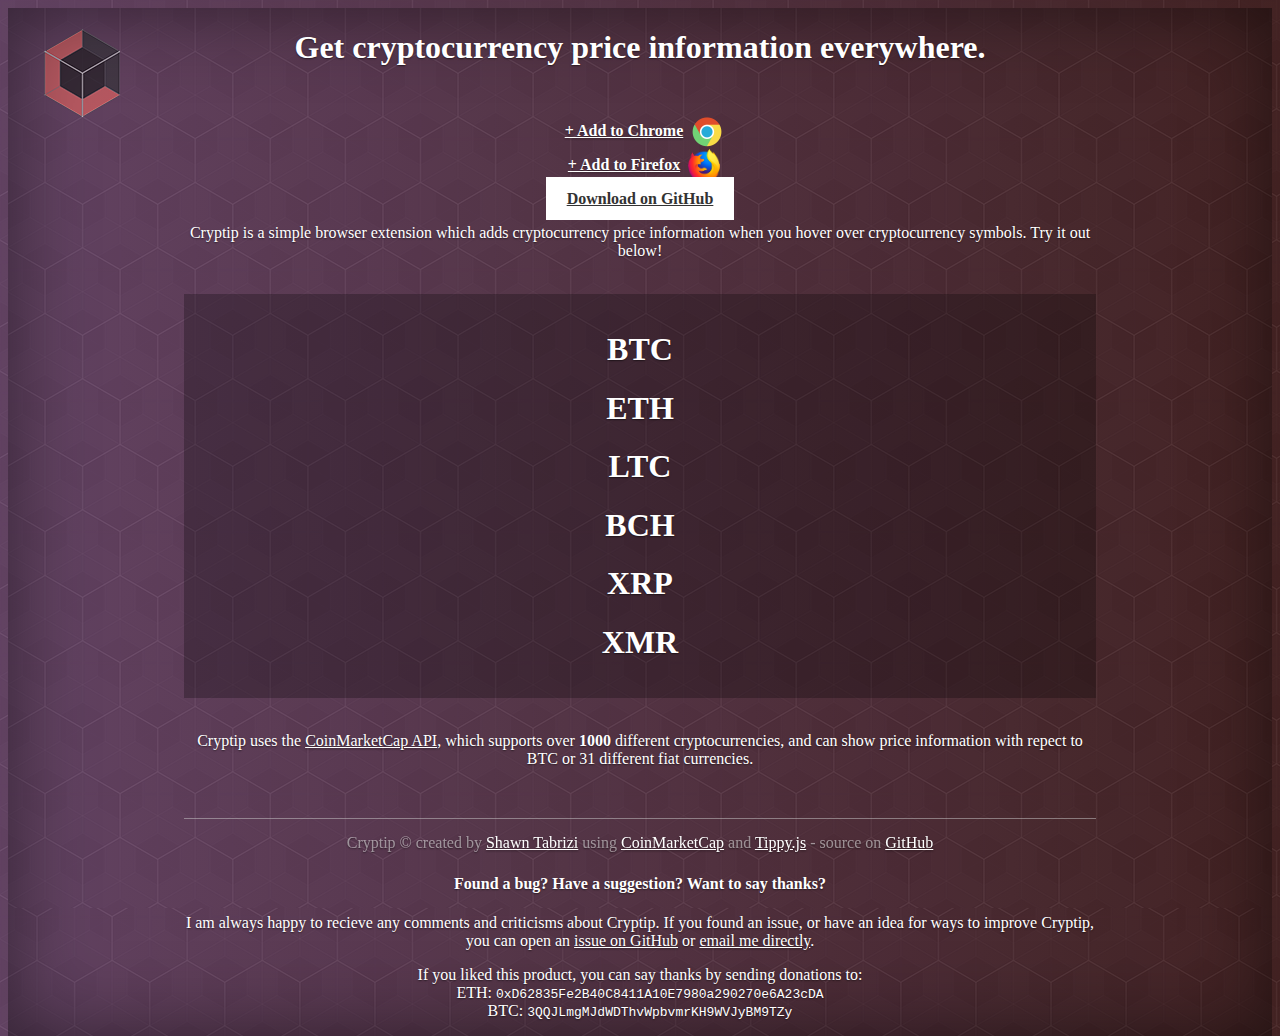
==== index.html @ 74917aac "added website" ====
﻿<!doctype html>
<html lang="en">
<head>
    <meta charset="utf-8">
    <meta name="viewport" content="width=device-width, initial-scale=1, shrink-to-fit=no">
    <meta name="description" content="">
    <meta name="author" content="">
    <link rel="icon" href="./site/img/logo_32.png">
    <title>Cryptip</title>
    <!-- Bootstrap core CSS -->
    <link rel="stylesheet" href="https://maxcdn.bootstrapcdn.com/bootstrap/4.0.0-beta.2/css/bootstrap.min.css" integrity="sha384-PsH8R72JQ3SOdhVi3uxftmaW6Vc51MKb0q5P2rRUpPvrszuE4W1povHYgTpBfshb" crossorigin="anonymous">
    <!-- Custom styles for this template -->
    <link href="./site/css/cover.css" rel="stylesheet" />
    <link href="./site/cryptip.css" rel="stylesheet" />
    <link href="./site/css/tippy.css" rel="stylesheet" />
</head>
<body>
    <div class="site-wrapper">
        <div class="site-wrapper-inner">
            <div class="cover-container">
                <header class="masthead clearfix"></header>
                <main role="main" class="inner cover">
                    <div class="row">
                        <div class="col-12">
                            <h1 class="cover-heading">Get cryptocurrency price information everywhere.</h1>
                            <br />
                            <div class="row">
                                <div class="col-md-4">
                                    <p class="lead">
                                        <a href="#" class="btn btn-lg btn-primary browser-btn">+ Add to Chrome<img class="browser-image" src="./site/img/chrome.ico" /></a>
                                    </p>
                                </div>
                                <div class="col-md-4">
                                    <p class="lead">
                                        <a href="#" class="btn btn-lg btn-warning browser-btn">+ Add to Firefox<img class="browser-image" src="./site/img/firefox.png" /></a>
                                    </p>
                                </div>
                                <div class="col-md-4">
                                    <p class="lead">
                                        <a href="https://github.com/shawntabrizi/cryptip" class="btn btn-lg btn-secondary browser-btn">Download on GitHub</a>
                                    </p>
                                </div>
                            </div>
                            <p class="lead">Cryptip is a simple browser extension which adds cryptocurrency price information when you hover over cryptocurrency symbols. Try it out below!</p>
                        </div>
                    </div>
                    <br />
                    <div class="container test-area rounded">

                        <div class="row">
                            <div class="col-4">
                                <h1>BTC</h1>
                            </div>
                            <div class="col-4">
                                <h1>ETH</h1>
                            </div>
                            <div class="col-4">
                                <h1>LTC</h1>
                            </div>
                            <div class="col-4">
                                <h1>BCH</h1>
                            </div>
                            <div class="col-4">
                                <h1>XRP</h1>
                            </div>
                            <div class="col-4">
                                <h1>XMR</h1>
                            </div>
                        </div>
                    </div>
                    <br />
                    <div class="row">
                        <div class="col-12">
                            <p class="lead">Cryptip uses the <a href="https://coinmarketcap.com/api/">CoinMarketCap API</a>, which supports over <b>1000</b> different cryptocurrencies, and can show price information with repect to BTC or 31 different fiat currencies.</p>
                        </div>
                    </div>
                    <br />
                    <hr />
                    <br />
                    <div class="row">
                        <div class="col-12">
                            <h4>Found a bug? Have a suggestion? Want to say thanks?</h4>
                        </div>
                        <div class="col-12">
                            <p>I am always happy to recieve any comments and criticisms about Cryptip. If you found an issue, or have an idea for ways to improve Cryptip, you can open an <a href="https://github.com/shawntabrizi/cryptip/issues">issue on GitHub</a> or <a href="mailto:shawntabrizi@gmail.com?Subject=Cryptip%20Feedback">email me directly</a>.</p>
                            <p>
                                If you liked this product, you can say thanks by sending donations to:<br />

                                ETH: <code>0xD62835Fe2B40C8411A10E7980a290270e6A23cDA</code><br />

                                BTC: <code>3QQJLmgMJdWDThvWpbvmrKH9WVJyBM9TZy</code>
                            </p>
                        </div>
                    </div>
                </main>
                <footer class="mastfoot">
                    <div class="inner">
                        <p>Cryptip &#169; created by <a href="http://shawntabrizi.com/">Shawn Tabrizi</a> using <a href="https://coinmarketcap.com/">CoinMarketCap</a> and <a href="https://atomiks.github.io/tippyjs/">Tippy.js</a> - source on <a href="https://github.com/shawntabrizi/cryptip">GitHub</a></p>
                    </div>
                </footer>
            </div>
        </div>
    </div>
    <!-- Bootstrap core JavaScript
    ================================================== -->
    <!-- Placed at the end of the document so the pages load faster -->
    <script src="https://code.jquery.com/jquery-3.2.1.slim.min.js" integrity="sha384-KJ3o2DKtIkvYIK3UENzmM7KCkRr/rE9/Qpg6aAZGJwFDMVNA/GpGFF93hXpG5KkN" crossorigin="anonymous"></script>
    <script src="https://cdnjs.cloudflare.com/ajax/libs/popper.js/1.12.3/umd/popper.min.js" integrity="sha384-vFJXuSJphROIrBnz7yo7oB41mKfc8JzQZiCq4NCceLEaO4IHwicKwpJf9c9IpFgh" crossorigin="anonymous"></script>
    <script src="https://maxcdn.bootstrapcdn.com/bootstrap/4.0.0-beta.2/js/bootstrap.min.js" integrity="sha384-alpBpkh1PFOepccYVYDB4do5UnbKysX5WZXm3XxPqe5iKTfUKjNkCk9SaVuEZflJ" crossorigin="anonymous"></script>
    <script src="./site/js/tippy.standalone.min.js"></script>
    <script src="./webextension/content.js"></script>
</body>
</html>
---- site/css/cover.css ----
/*
 * Globals
 */

/* Links */
a,
a:focus,
a:hover {
  color: #fff;
}

/* Custom default button */
.btn-secondary,
.btn-secondary:hover,
.btn-secondary:focus {
  color: #333;
  text-shadow: none; /* Prevent inheritance from `body` */
  background-color: #fff;
  border: .05rem solid #fff;
}


/*
 * Base structure
 */

html,
body {
  height: 100%;
  background-color: #333;
}
body {
  color: #fff;
  text-align: center;
  text-shadow: 0 .05rem .1rem rgba(0,0,0,.5);
}

/* Extra markup and styles for table-esque vertical and horizontal centering */
.site-wrapper {
  display: table;
  width: 100%;
  height: 100%; /* For at least Firefox */
  min-height: 100%;
  box-shadow: inset 0 0 5rem rgba(0,0,0,.5);
}
.site-wrapper-inner {
  display: table-cell;
  vertical-align: top;
}
.cover-container {
  margin-right: auto;
  margin-left: auto;
}

/* Padding for spacing */
.inner {
  padding: 2rem;
}


/*
 * Header
 */

.masthead {
  margin-bottom: 2rem;
}

.masthead-brand {
  margin-bottom: 0;
}

.nav-masthead .nav-link {
  padding: .25rem 0;
  font-weight: 700;
  color: rgba(255,255,255,.5);
  background-color: transparent;
  border-bottom: .25rem solid transparent;
}

.nav-masthead .nav-link:hover,
.nav-masthead .nav-link:focus {
  border-bottom-color: rgba(255,255,255,.25);
}

.nav-masthead .nav-link + .nav-link {
  margin-left: 1rem;
}

.nav-masthead .active {
  color: #fff;
  border-bottom-color: #fff;
}

@media (min-width: 48em) {
  .masthead-brand {
    float: left;
  }
  .nav-masthead {
    float: right;
  }
}


/*
 * Cover
 */

.cover {
  padding: 0 1.5rem;
}
.cover .btn-lg {
  padding: .75rem 1.25rem;
  font-weight: 700;
}


/*
 * Footer
 */

.mastfoot {
  color: rgba(255,255,255,.5);
}


/*
 * Affix and center
 */

@media (min-width: 40em) {
  /* Pull out the header and footer */
  .masthead {
    position: fixed;
    top: 0;
  }
  .mastfoot {
    position: fixed;
    bottom: 0;
  }

  /* Start the vertical centering */
  .site-wrapper-inner {
    vertical-align: middle;
  }

  /* Handle the widths */
  .masthead,
  .mastfoot,
  .cover-container {
    width: 100%; /* Must be percentage or pixels for horizontal alignment */
  }
}

@media (min-width: 62em) {
  .masthead,
  .mastfoot,
  .cover-container {
    width: 42rem;
  }
}
---- site/cryptip.css ----
html,
body {
    background: url('./img/background_2.png') repeat, url('./img/background_1.png') no-repeat, linear-gradient(to left, #442222, #664466);
}

.test-area {
    background-color: rgba(0,0,0,.25);
    padding: 1em;
}



.nav-masthead {
    float: right;
}

.masthead-brand {
    float: left;
    padding-left: 100px;
    font-size: 3em;
}

.browser-image {
    width: 2em;
    margin-left: .5em;
    margin-top: -1em;
    margin-bottom: -.75em;
    margin-right: -.5em;
}
.browser-btn {
    width: 12em;
}

hr {
    display: block;
    height: 1px;
    border: 0;
    border-top: 1px solid #ccc;
    margin: 1em 0;
    padding: 0; 
    opacity: .5
}


@media (max-width: 48em) {
    .cover {
        margin-top: 120px;
    }
    .mastfoot {
        position: initial;
    }
}

@media (min-width: 62em) {
    .masthead,
    .mastfoot,
    .cover-container {
        width: 60rem;
    }

}
---- site/css/tippy.css ----
.tippy-touch{cursor:pointer!important}.tippy-notransition{-webkit-transition:none!important;transition:none!important}.tippy-popper{max-width:350px;-webkit-perspective:700px;perspective:700px;z-index:9999;outline:0;-webkit-transition-timing-function:cubic-bezier(.165,.84,.44,1);transition-timing-function:cubic-bezier(.165,.84,.44,1);pointer-events:none}.tippy-popper[data-html]{max-width:96%;max-width:calc(100% - 20px)}.tippy-popper[x-placement^=top] .tippy-backdrop{border-radius:40% 40% 0 0}.tippy-popper[x-placement^=top] .tippy-roundarrow{width:23px;height:23px;fill:#333;bottom:-15px;margin:0 6px}.tippy-popper[x-placement^=top] .tippy-roundarrow svg{-webkit-transform:rotate(180deg);transform:rotate(180deg)}.tippy-popper[x-placement^=top] .tippy-arrow{border-top:7px solid #333;border-right:7px solid transparent;border-left:7px solid transparent;bottom:-7px;margin:0 7px}.tippy-popper[x-placement^=top] .tippy-backdrop{-webkit-transform-origin:0 100%;transform-origin:0 100%}.tippy-popper[x-placement^=top] .tippy-backdrop[data-state=visible]{-webkit-transform:scale(5.5) translate(-50%,25%);transform:scale(5.5) translate(-50%,25%);opacity:1}.tippy-popper[x-placement^=top] .tippy-backdrop[data-state=hidden]{-webkit-transform:scale(1) translate(-50%,25%);transform:scale(1) translate(-50%,25%);opacity:0}.tippy-popper[x-placement^=top] [data-animation=shift-toward][data-state=visible]{opacity:1;-webkit-transform:translateY(-10px);transform:translateY(-10px)}.tippy-popper[x-placement^=top] [data-animation=shift-toward][data-state=hidden]{opacity:0;-webkit-transform:translateY(-20px);transform:translateY(-20px)}.tippy-popper[x-placement^=top] [data-animation=perspective]{-webkit-transform-origin:bottom;transform-origin:bottom}.tippy-popper[x-placement^=top] [data-animation=perspective][data-state=visible]{opacity:1;-webkit-transform:translateY(-10px) rotateX(0);transform:translateY(-10px) rotateX(0)}.tippy-popper[x-placement^=top] [data-animation=perspective][data-state=hidden]{opacity:0;-webkit-transform:translateY(0) rotateX(90deg);transform:translateY(0) rotateX(90deg)}.tippy-popper[x-placement^=top] [data-animation=fade][data-state=visible]{opacity:1;-webkit-transform:translateY(-10px);transform:translateY(-10px)}.tippy-popper[x-placement^=top] [data-animation=fade][data-state=hidden]{opacity:0;-webkit-transform:translateY(-10px);transform:translateY(-10px)}.tippy-popper[x-placement^=top] [data-animation=shift-away][data-state=visible]{opacity:1;-webkit-transform:translateY(-10px);transform:translateY(-10px)}.tippy-popper[x-placement^=top] [data-animation=shift-away][data-state=hidden]{opacity:0;-webkit-transform:translateY(0);transform:translateY(0)}.tippy-popper[x-placement^=top] [data-animation=scale][data-state=visible]{opacity:1;-webkit-transform:translateY(-10px) scale(1);transform:translateY(-10px) scale(1)}.tippy-popper[x-placement^=top] [data-animation=scale][data-state=hidden]{opacity:0;-webkit-transform:translateY(0) scale(0);transform:translateY(0) scale(0)}.tippy-popper[x-placement^=bottom] .tippy-backdrop{border-radius:0 0 30% 30%}.tippy-popper[x-placement^=bottom] .tippy-roundarrow{width:23px;height:23px;fill:#333;top:-15px;margin:0 6px}.tippy-popper[x-placement^=bottom] .tippy-roundarrow svg{-webkit-transform:rotate(0);transform:rotate(0)}.tippy-popper[x-placement^=bottom] .tippy-arrow{border-bottom:7px solid #333;border-right:7px solid transparent;border-left:7px solid transparent;top:-7px;margin:0 7px}.tippy-popper[x-placement^=bottom] .tippy-backdrop{-webkit-transform-origin:0 -100%;transform-origin:0 -100%}.tippy-popper[x-placement^=bottom] .tippy-backdrop[data-state=visible]{-webkit-transform:scale(5.5) translate(-50%,-125%);transform:scale(5.5) translate(-50%,-125%);opacity:1}.tippy-popper[x-placement^=bottom] .tippy-backdrop[data-state=hidden]{-webkit-transform:scale(1) translate(-50%,-125%);transform:scale(1) translate(-50%,-125%);opacity:0}.tippy-popper[x-placement^=bottom] [data-animation=shift-toward][data-state=visible]{opacity:1;-webkit-transform:translateY(10px);transform:translateY(10px)}.tippy-popper[x-placement^=bottom] [data-animation=shift-toward][data-state=hidden]{opacity:0;-webkit-transform:translateY(20px);transform:translateY(20px)}.tippy-popper[x-placement^=bottom] [data-animation=perspective]{-webkit-transform-origin:top;transform-origin:top}.tippy-popper[x-placement^=bottom] [data-animation=perspective][data-state=visible]{opacity:1;-webkit-transform:translateY(10px) rotateX(0);transform:translateY(10px) rotateX(0)}.tippy-popper[x-placement^=bottom] [data-animation=perspective][data-state=hidden]{opacity:0;-webkit-transform:translateY(0) rotateX(-90deg);transform:translateY(0) rotateX(-90deg)}.tippy-popper[x-placement^=bottom] [data-animation=fade][data-state=visible]{opacity:1;-webkit-transform:translateY(10px);transform:translateY(10px)}.tippy-popper[x-placement^=bottom] [data-animation=fade][data-state=hidden]{opacity:0;-webkit-transform:translateY(10px);transform:translateY(10px)}.tippy-popper[x-placement^=bottom] [data-animation=shift-away][data-state=visible]{opacity:1;-webkit-transform:translateY(10px);transform:translateY(10px)}.tippy-popper[x-placement^=bottom] [data-animation=shift-away][data-state=hidden]{opacity:0;-webkit-transform:translateY(0);transform:translateY(0)}.tippy-popper[x-placement^=bottom] [data-animation=scale][data-state=visible]{opacity:1;-webkit-transform:translateY(10px) scale(1);transform:translateY(10px) scale(1)}.tippy-popper[x-placement^=bottom] [data-animation=scale][data-state=hidden]{opacity:0;-webkit-transform:translateY(0) scale(0);transform:translateY(0) scale(0)}.tippy-popper[x-placement^=left] .tippy-backdrop{border-radius:30% 0 0 30%}.tippy-popper[x-placement^=left] .tippy-roundarrow{width:23px;height:23px;fill:#333;right:-15px;margin:4px 0}.tippy-popper[x-placement^=left] .tippy-roundarrow svg{-webkit-transform:rotate(90deg);transform:rotate(90deg)}.tippy-popper[x-placement^=left] .tippy-arrow{border-left:7px solid #333;border-top:7px solid transparent;border-bottom:7px solid transparent;right:-7px;margin:4px 0}.tippy-popper[x-placement^=left] .tippy-backdrop{-webkit-transform-origin:100% 0;transform-origin:100% 0}.tippy-popper[x-placement^=left] .tippy-backdrop[data-state=visible]{-webkit-transform:scale(5.5) translate(33%,-50%);transform:scale(5.5) translate(33%,-50%);opacity:1}.tippy-popper[x-placement^=left] .tippy-backdrop[data-state=hidden]{-webkit-transform:scale(1.5) translate(33%,-50%);transform:scale(1.5) translate(33%,-50%);opacity:0}.tippy-popper[x-placement^=left] [data-animation=shift-toward][data-state=visible]{opacity:1;-webkit-transform:translateX(-10px);transform:translateX(-10px)}.tippy-popper[x-placement^=left] [data-animation=shift-toward][data-state=hidden]{opacity:0;-webkit-transform:translateX(-20px);transform:translateX(-20px)}.tippy-popper[x-placement^=left] [data-animation=perspective]{-webkit-transform-origin:right;transform-origin:right}.tippy-popper[x-placement^=left] [data-animation=perspective][data-state=visible]{opacity:1;-webkit-transform:translateX(-10px) rotateY(0);transform:translateX(-10px) rotateY(0)}.tippy-popper[x-placement^=left] [data-animation=perspective][data-state=hidden]{opacity:0;-webkit-transform:translateX(0) rotateY(-90deg);transform:translateX(0) rotateY(-90deg)}.tippy-popper[x-placement^=left] [data-animation=fade][data-state=visible]{opacity:1;-webkit-transform:translateX(-10px);transform:translateX(-10px)}.tippy-popper[x-placement^=left] [data-animation=fade][data-state=hidden]{opacity:0;-webkit-transform:translateX(-10px);transform:translateX(-10px)}.tippy-popper[x-placement^=left] [data-animation=shift-away][data-state=visible]{opacity:1;-webkit-transform:translateX(-10px);transform:translateX(-10px)}.tippy-popper[x-placement^=left] [data-animation=shift-away][data-state=hidden]{opacity:0;-webkit-transform:translateX(0);transform:translateX(0)}.tippy-popper[x-placement^=left] [data-animation=scale][data-state=visible]{opacity:1;-webkit-transform:translateX(-10px) scale(1);transform:translateX(-10px) scale(1)}.tippy-popper[x-placement^=left] [data-animation=scale][data-state=hidden]{opacity:0;-webkit-transform:translateX(0) scale(0);transform:translateX(0) scale(0)}.tippy-popper[x-placement^=right] .tippy-backdrop{border-radius:0 30% 30% 0}.tippy-popper[x-placement^=right] .tippy-roundarrow{width:23px;height:23px;fill:#333;left:-15px;margin:4px 0}.tippy-popper[x-placement^=right] .tippy-roundarrow svg{-webkit-transform:rotate(-90deg);transform:rotate(-90deg)}.tippy-popper[x-placement^=right] .tippy-arrow{border-right:7px solid #333;border-top:7px solid transparent;border-bottom:7px solid transparent;left:-7px;margin:4px 0}.tippy-popper[x-placement^=right] .tippy-backdrop{-webkit-transform-origin:-100% 0;transform-origin:-100% 0}.tippy-popper[x-placement^=right] .tippy-backdrop[data-state=visible]{-webkit-transform:scale(5.5) translate(-133%,-50%);transform:scale(5.5) translate(-133%,-50%);opacity:1}.tippy-popper[x-placement^=right] .tippy-backdrop[data-state=hidden]{-webkit-transform:scale(1.5) translate(-133%,-50%);transform:scale(1.5) translate(-133%,-50%);opacity:0}.tippy-popper[x-placement^=right] [data-animation=shift-toward][data-state=visible]{opacity:1;-webkit-transform:translateX(10px);transform:translateX(10px)}.tippy-popper[x-placement^=right] [data-animation=shift-toward][data-state=hidden]{opacity:0;-webkit-transform:translateX(20px);transform:translateX(20px)}.tippy-popper[x-placement^=right] [data-animation=perspective]{-webkit-transform-origin:left;transform-origin:left}.tippy-popper[x-placement^=right] [data-animation=perspective][data-state=visible]{opacity:1;-webkit-transform:translateX(10px) rotateY(0);transform:translateX(10px) rotateY(0)}.tippy-popper[x-placement^=right] [data-animation=perspective][data-state=hidden]{opacity:0;-webkit-transform:translateX(0) rotateY(90deg);transform:translateX(0) rotateY(90deg)}.tippy-popper[x-placement^=right] [data-animation=fade][data-state=visible]{opacity:1;-webkit-transform:translateX(10px);transform:translateX(10px)}.tippy-popper[x-placement^=right] [data-animation=fade][data-state=hidden]{opacity:0;-webkit-transform:translateX(10px);transform:translateX(10px)}.tippy-popper[x-placement^=right] [data-animation=shift-away][data-state=visible]{opacity:1;-webkit-transform:translateX(10px);transform:translateX(10px)}.tippy-popper[x-placement^=right] [data-animation=shift-away][data-state=hidden]{opacity:0;-webkit-transform:translateX(0);transform:translateX(0)}.tippy-popper[x-placement^=right] [data-animation=scale][data-state=visible]{opacity:1;-webkit-transform:translateX(10px) scale(1);transform:translateX(10px) scale(1)}.tippy-popper[x-placement^=right] [data-animation=scale][data-state=hidden]{opacity:0;-webkit-transform:translateX(0) scale(0);transform:translateX(0) scale(0)}.tippy-tooltip{position:relative;color:#fff;border-radius:4px;font-size:.9rem;padding:.3rem .6rem;text-align:center;will-change:transform;-webkit-font-smoothing:antialiased;-moz-osx-font-smoothing:grayscale;background-color:#333}.tippy-tooltip[data-size=small]{padding:.2rem .4rem;font-size:.75rem}.tippy-tooltip[data-size=large]{padding:.4rem .8rem;font-size:1rem}.tippy-tooltip[data-animatefill]{overflow:hidden;background-color:transparent}.tippy-tooltip[data-animatefill] .tippy-content{-webkit-transition:-webkit-clip-path cubic-bezier(.46,.1,.52,.98);transition:-webkit-clip-path cubic-bezier(.46,.1,.52,.98);transition:clip-path cubic-bezier(.46,.1,.52,.98);transition:clip-path cubic-bezier(.46,.1,.52,.98),-webkit-clip-path cubic-bezier(.46,.1,.52,.98)}.tippy-tooltip[data-interactive]{pointer-events:auto}.tippy-tooltip[data-inertia][data-state=visible]{-webkit-transition-timing-function:cubic-bezier(.53,2,.36,.85);transition-timing-function:cubic-bezier(.53,2,.36,.85)}.tippy-tooltip[data-inertia][data-state=hidden]{-webkit-transition-timing-function:ease;transition-timing-function:ease}.tippy-arrow,.tippy-roundarrow{position:absolute;width:0;height:0}.tippy-backdrop{position:absolute;will-change:transform;background-color:#333;border-radius:50%;width:26%;left:50%;top:50%;z-index:-1;-webkit-transition:all cubic-bezier(.46,.1,.52,.98);transition:all cubic-bezier(.46,.1,.52,.98);-webkit-backface-visibility:hidden;backface-visibility:hidden}.tippy-backdrop:after{content:"";float:left;padding-top:100%}body:not(.tippy-touch) .tippy-tooltip[data-animatefill][data-state=visible] .tippy-content{-webkit-clip-path:ellipse(100% 100% at 50% 50%);clip-path:ellipse(100% 100% at 50% 50%)}body:not(.tippy-touch) .tippy-tooltip[data-animatefill][data-state=hidden] .tippy-content{-webkit-clip-path:ellipse(5% 50% at 50% 50%);clip-path:ellipse(5% 50% at 50% 50%)}body:not(.tippy-touch) .tippy-popper[x-placement=right] .tippy-tooltip[data-animatefill][data-state=visible] .tippy-content{-webkit-clip-path:ellipse(135% 100% at 0 50%);clip-path:ellipse(135% 100% at 0 50%)}body:not(.tippy-touch) .tippy-popper[x-placement=right] .tippy-tooltip[data-animatefill][data-state=hidden] .tippy-content{-webkit-clip-path:ellipse(25% 100% at 0 50%);clip-path:ellipse(25% 100% at 0 50%)}body:not(.tippy-touch) .tippy-popper[x-placement=left] .tippy-tooltip[data-animatefill][data-state=visible] .tippy-content{-webkit-clip-path:ellipse(135% 100% at 100% 50%);clip-path:ellipse(135% 100% at 100% 50%)}body:not(.tippy-touch) .tippy-popper[x-placement=left] .tippy-tooltip[data-animatefill][data-state=hidden] .tippy-content{-webkit-clip-path:ellipse(25% 100% at 100% 50%);clip-path:ellipse(25% 100% at 100% 50%)}@media (max-width:360px){.tippy-popper{max-width:96%;max-width:calc(100% - 20px)}}
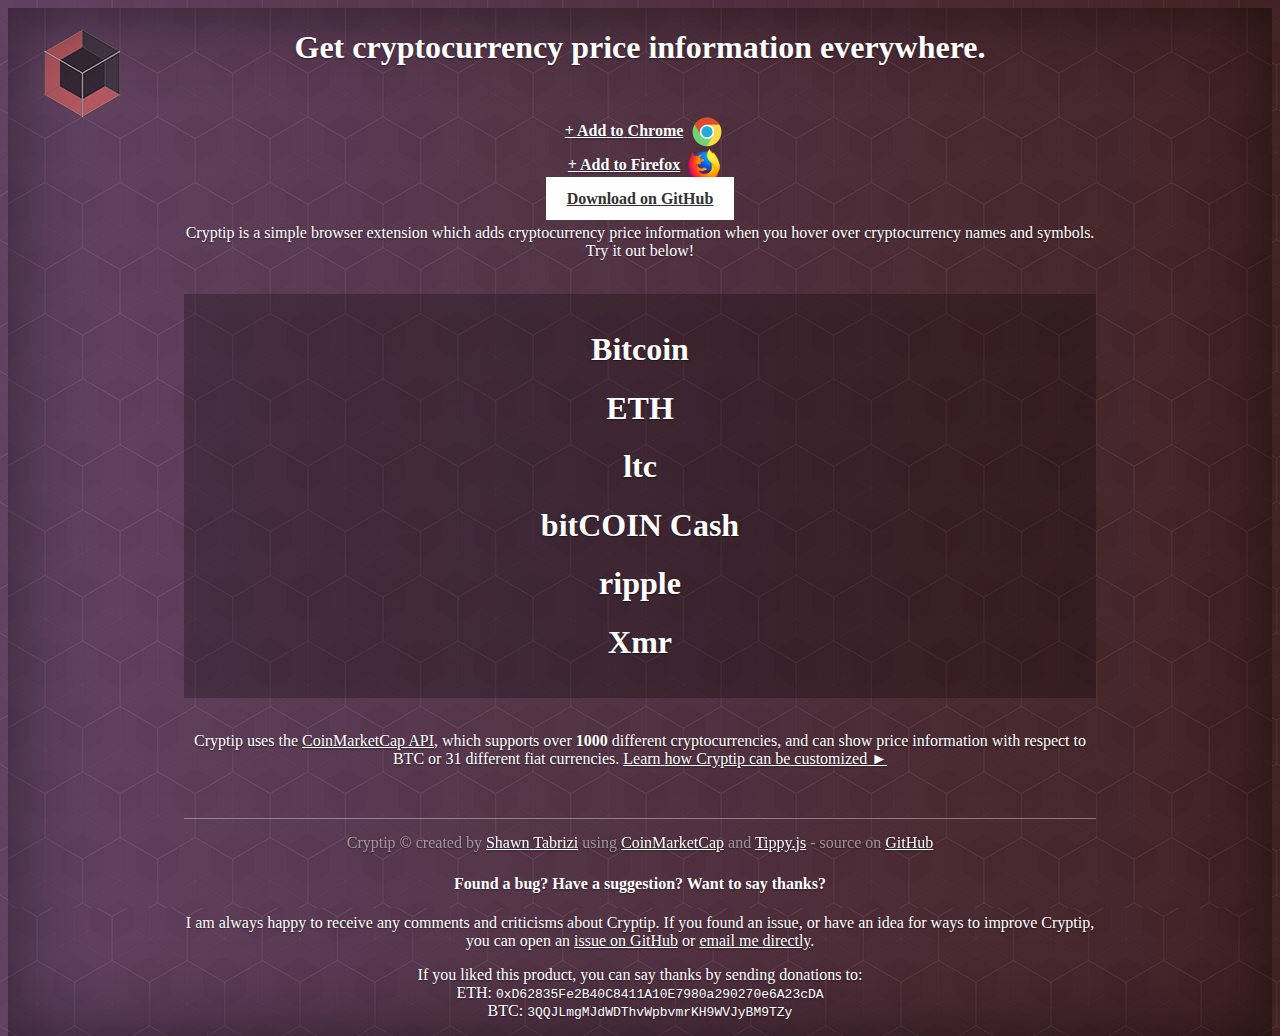
==== commit 7ae670d9: "updating firefox link" ====
--- a/index.html
+++ b/index.html
@@ -27,12 +27,12 @@
                             <div class="row">
                                 <div class="col-md-4">
                                     <p class="lead">
-                                        <a href="#" class="btn btn-lg btn-primary browser-btn">+ Add to Chrome<img class="browser-image" src="./site/img/chrome.ico" /></a>
+                                        <a href="https://chrome.google.com/webstore/detail/cryptip/jealocndbhbngpamfjehlfcondjkiknp" class="btn btn-lg btn-primary browser-btn">+ Add to Chrome<img class="browser-image" src="./site/img/chrome.ico" /></a>
                                     </p>
                                 </div>
                                 <div class="col-md-4">
                                     <p class="lead">
-                                        <a href="#" class="btn btn-lg btn-warning browser-btn">+ Add to Firefox<img class="browser-image" src="./site/img/firefox.png" /></a>
+                                        <a href="https://addons.mozilla.org/en-US/firefox/addon/cryptip/" class="btn btn-lg btn-warning browser-btn">+ Add to Firefox<img class="browser-image" src="./site/img/firefox.png" /></a>
                                     </p>
                                 </div>
                                 <div class="col-md-4">
@@ -41,7 +41,7 @@
                                     </p>
                                 </div>
                             </div>
-                            <p class="lead">Cryptip is a simple browser extension which adds cryptocurrency price information when you hover over cryptocurrency symbols. Try it out below!</p>
+                            <p class="lead">Cryptip is a simple browser extension which adds cryptocurrency price information when you hover over cryptocurrency names and symbols. Try it out below!</p>
                         </div>
                     </div>
                     <br />
@@ -49,29 +49,29 @@
 
                         <div class="row">
                             <div class="col-4">
-                                <h1>BTC</h1>
+                                <h1>Bitcoin</h1>
                             </div>
                             <div class="col-4">
                                 <h1>ETH</h1>
                             </div>
                             <div class="col-4">
-                                <h1>LTC</h1>
+                                <h1>ltc</h1>
                             </div>
                             <div class="col-4">
-                                <h1>BCH</h1>
+                                <h1>bitCOIN Cash</h1>
                             </div>
                             <div class="col-4">
-                                <h1>XRP</h1>
+                                <h1>ripple</h1>
                             </div>
                             <div class="col-4">
-                                <h1>XMR</h1>
+                                <h1>Xmr</h1>
                             </div>
                         </div>
                     </div>
                     <br />
                     <div class="row">
                         <div class="col-12">
-                            <p class="lead">Cryptip uses the <a href="https://coinmarketcap.com/api/">CoinMarketCap API</a>, which supports over <b>1000</b> different cryptocurrencies, and can show price information with repect to BTC or 31 different fiat currencies.</p>
+                            <p class="lead">Cryptip uses the <a href="https://coinmarketcap.com/api/">CoinMarketCap API</a>, which supports over <b>1000</b> different cryptocurrencies, and can show price information with respect to BTC or 31 different fiat currencies. <a href="https://github.com/shawntabrizi/cryptip/blob/master/README.md">Learn how Cryptip can be customized &#9658;</a></p>
                         </div>
                     </div>
                     <br />
@@ -82,7 +82,7 @@
                             <h4>Found a bug? Have a suggestion? Want to say thanks?</h4>
                         </div>
                         <div class="col-12">
-                            <p>I am always happy to recieve any comments and criticisms about Cryptip. If you found an issue, or have an idea for ways to improve Cryptip, you can open an <a href="https://github.com/shawntabrizi/cryptip/issues">issue on GitHub</a> or <a href="mailto:shawntabrizi@gmail.com?Subject=Cryptip%20Feedback">email me directly</a>.</p>
+                            <p>I am always happy to receive any comments and criticisms about Cryptip. If you found an issue, or have an idea for ways to improve Cryptip, you can open an <a href="https://github.com/shawntabrizi/cryptip/issues">issue on GitHub</a> or <a href="mailto:shawntabrizi@gmail.com?Subject=Cryptip%20Feedback">email me directly</a>.</p>
                             <p>
                                 If you liked this product, you can say thanks by sending donations to:<br />
 
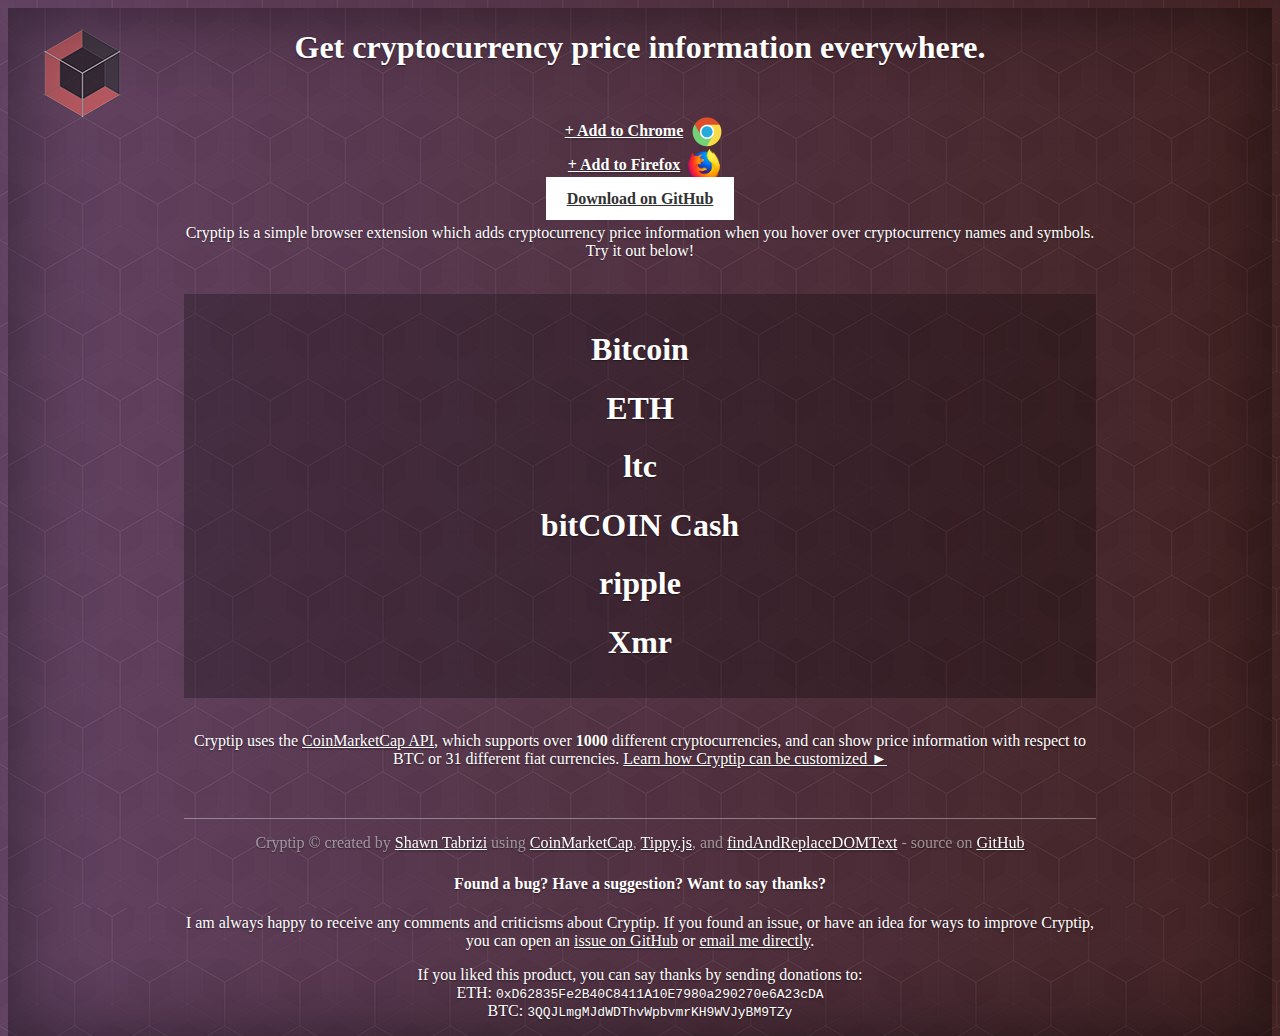
==== commit 8148385f: "add credit to findAndReplaceDOMText" ====
--- a/index.html
+++ b/index.html
@@ -48,22 +48,22 @@
                     <div class="container test-area rounded">
 
                         <div class="row">
-                            <div class="col-4">
+                            <div class="col-sm-4">
                                 <h1>Bitcoin</h1>
                             </div>
-                            <div class="col-4">
+                            <div class="col-sm-4">
                                 <h1>ETH</h1>
                             </div>
-                            <div class="col-4">
+                            <div class="col-sm-4">
                                 <h1>ltc</h1>
                             </div>
-                            <div class="col-4">
+                            <div class="col-sm-4">
                                 <h1>bitCOIN Cash</h1>
                             </div>
-                            <div class="col-4">
+                            <div class="col-sm-4">
                                 <h1>ripple</h1>
                             </div>
-                            <div class="col-4">
+                            <div class="col-sm-4">
                                 <h1>Xmr</h1>
                             </div>
                         </div>
@@ -95,7 +95,7 @@
                 </main>
                 <footer class="mastfoot">
                     <div class="inner">
-                        <p>Cryptip &#169; created by <a href="http://shawntabrizi.com/">Shawn Tabrizi</a> using <a href="https://coinmarketcap.com/">CoinMarketCap</a> and <a href="https://atomiks.github.io/tippyjs/">Tippy.js</a> - source on <a href="https://github.com/shawntabrizi/cryptip">GitHub</a></p>
+                        <p>Cryptip &#169; created by <a href="http://shawntabrizi.com/">Shawn Tabrizi</a> using <a href="https://coinmarketcap.com/">CoinMarketCap</a>, <a href="https://atomiks.github.io/tippyjs/">Tippy.js</a>, and <a href="https://github.com/padolsey/findAndReplaceDOMText">findAndReplaceDOMText</a> - source on <a href="https://github.com/shawntabrizi/cryptip">GitHub</a></p>
                     </div>
                 </footer>
             </div>
@@ -107,7 +107,9 @@
     <script src="https://code.jquery.com/jquery-3.2.1.slim.min.js" integrity="sha384-KJ3o2DKtIkvYIK3UENzmM7KCkRr/rE9/Qpg6aAZGJwFDMVNA/GpGFF93hXpG5KkN" crossorigin="anonymous"></script>
     <script src="https://cdnjs.cloudflare.com/ajax/libs/popper.js/1.12.3/umd/popper.min.js" integrity="sha384-vFJXuSJphROIrBnz7yo7oB41mKfc8JzQZiCq4NCceLEaO4IHwicKwpJf9c9IpFgh" crossorigin="anonymous"></script>
     <script src="https://maxcdn.bootstrapcdn.com/bootstrap/4.0.0-beta.2/js/bootstrap.min.js" integrity="sha384-alpBpkh1PFOepccYVYDB4do5UnbKysX5WZXm3XxPqe5iKTfUKjNkCk9SaVuEZflJ" crossorigin="anonymous"></script>
+    <script src="./webextension/js/findAndReplaceDOMText.js"></script>
     <script src="./site/js/tippy.standalone.min.js"></script>
     <script src="./webextension/content.js"></script>
+
 </body>
 </html>
